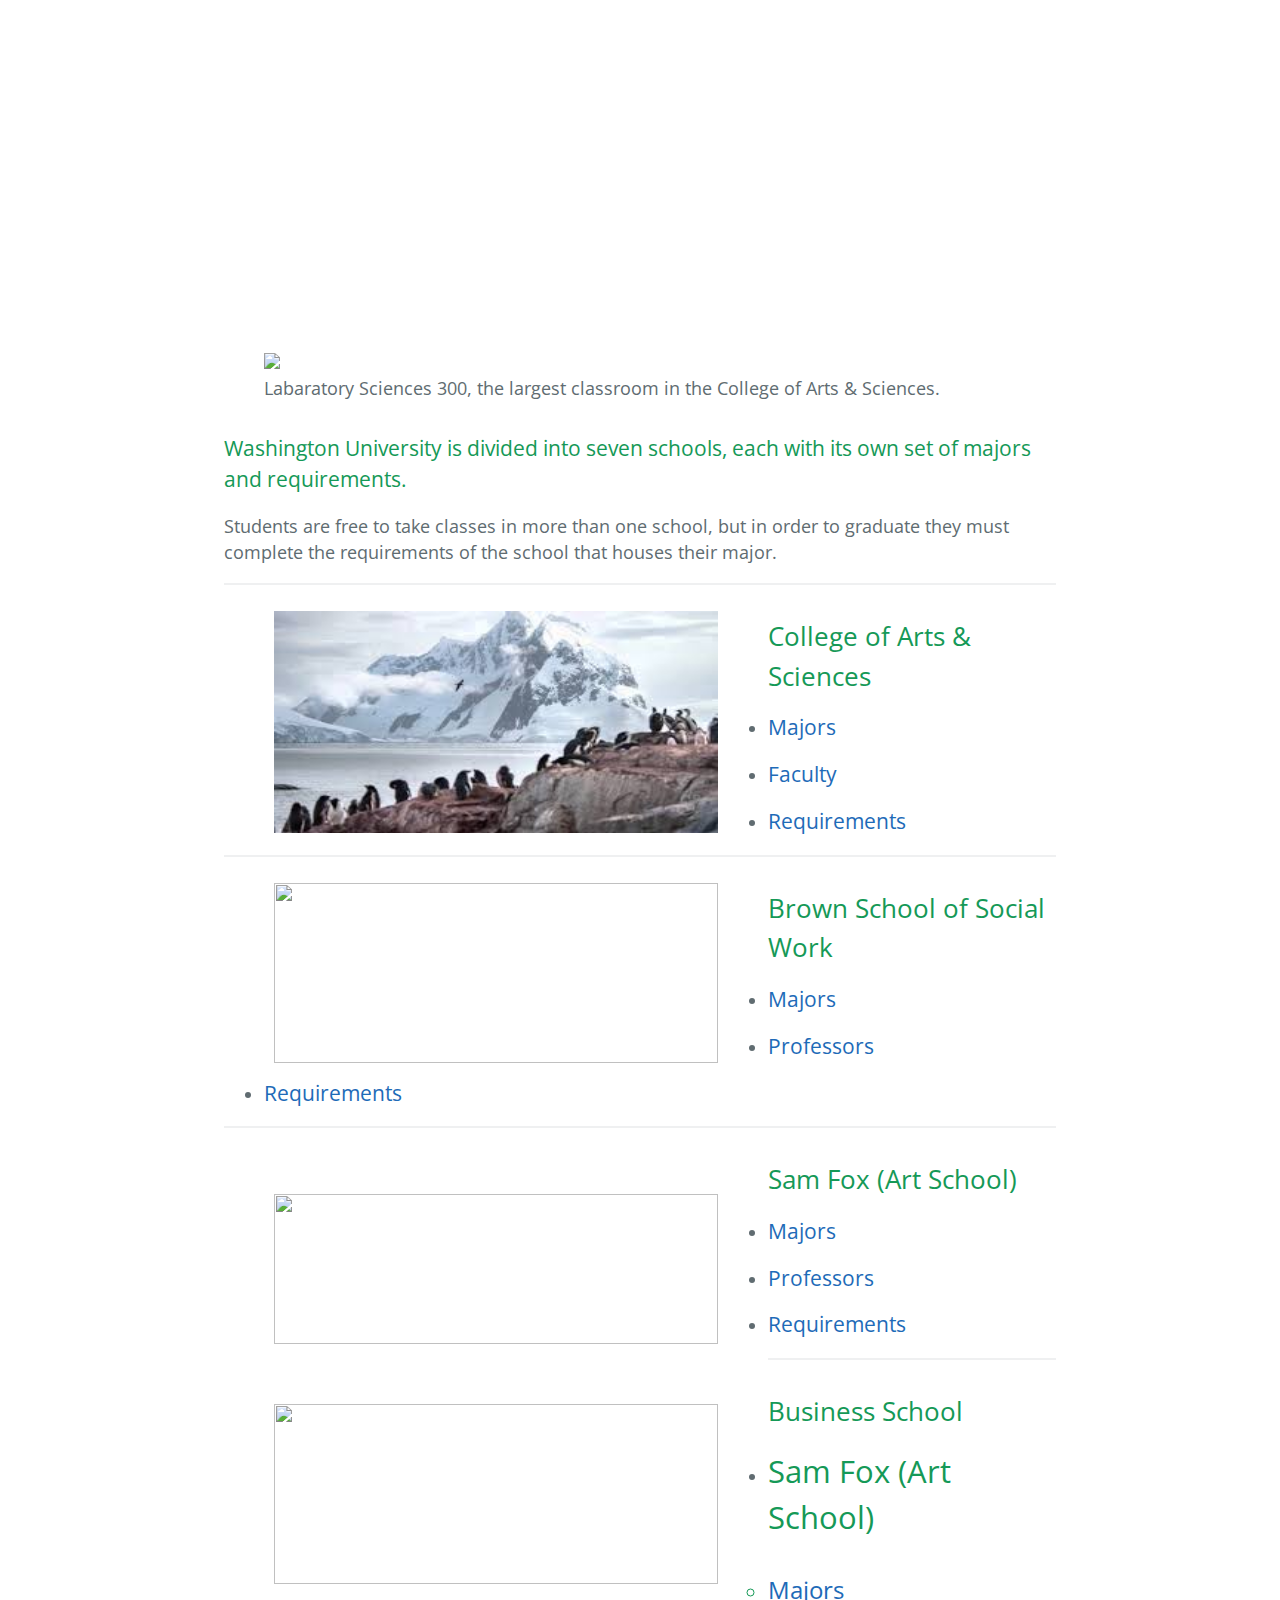
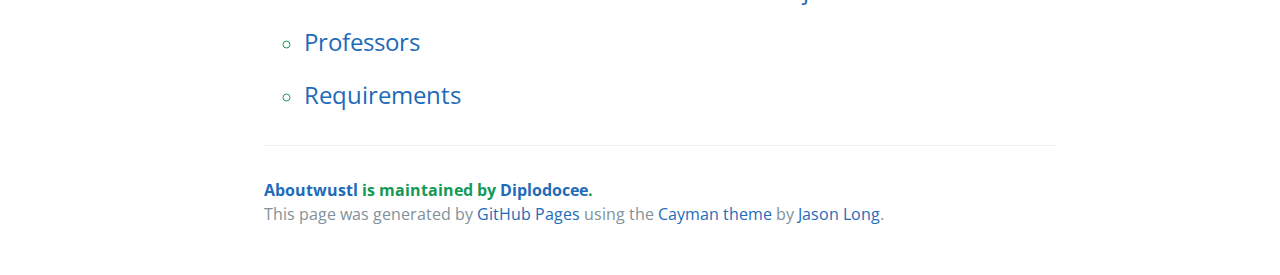
==== academics.html @ b261972d "Update academics.html" ====
<!DOCTYPE html>
<html lang="en-us">
  <head>
    <meta charset="UTF-8">
    <title>WUStl Academics</title>
    <meta name="viewport" content="width=device-width, initial-scale=1">
    <link rel="stylesheet" type="text/css" href="stylesheets/normalize.css" media="screen">
    <link href='https://fonts.googleapis.com/css?family=Open+Sans:400,700' rel='stylesheet' type='text/css'>
    <link rel="stylesheet" type="text/css" href="stylesheets/stylesheet.css" media="screen">
    <link rel="stylesheet" type="text/css" href="stylesheets/github-light.css" media="screen">
  </head>
  <body>
    <section class="page-header">
      <h1 class="project-name">Academics</h1>
      <h2 class="project-tagline">A guide to Washington University in St. Louis</h2>
    </section>

    <section class="main-content">
      <figure>
       <img src="http://drive.google.com/uc?export=view&id=0B-y5zr0KbFiNQW1wWVlUbHo2RnM"> 
       <figcaption>Labaratory Sciences 300, the largest classroom in the College of Arts & Sciences.</figcaption>
      </figure>
      <h3>Washington University is divided into seven schools, each with its own set of majors and requirements.</h3>

      <p>Students are free to take classes in more than one school, but in order to graduate they must complete the requirements of the school that houses their major.</p>
      <hr>
      <img src="[data-uri]" align="left" width="444" height="222" Hspace="50" Vspace="10">
      <h2>College of Arts & Sciences</h2>
        <ul>
          <li><h3><a href="http://bulletin.wustl.edu/artsci/majors/">Majors</a></h3></li>
          <li><h3><a href="https://artsci.wustl.edu/faculty">Faculty</a></h3></li>
          <li><h3><a href="http://bulletin.wustl.edu/artsci/requirements/">Requirements</a></h3></li>
        </ul>
      <hr>
      <img src="http://www.gettyimages.co.uk/gi-resources/images/frontdoor/creative/Embed/hero_dog_482206371.jpg" align="left" width="444" height="180" Hspace="50" Vspace="10">
      <h2>Brown School of Social Work</h2>
        <ul>
          <li><h3><a href=" ">Majors</a></h3></li>
          <li><h3><a href=" ">Professors</a></h3></li>
          <li><h3><a href=" ">Requirements</a></h3></li>
        </ul>
      <hr>
      <img src="http://www.gettyimages.co.uk/gi-resources/images/frontdoor/creative/Embed/hero_dog_482206371.jpg" align="left" width="444" height="150" Hspace="50" Vspace="50">
      <h2>Sam Fox (Art School)</h2>
        <ul>
          <li><h3><a href="http://bulletin.wustl.edu/art/#majors">Majors</a></h3></li>
          <li><h3><a href=" ">Professors</a></h3></li>
          <li><h3><a href=" ">Requirements</a></h3></li>
        </ul>
        <hr>
      <img src="http://www.gettyimages.co.uk/gi-resources/images/frontdoor/creative/Embed/hero_dog_482206371.jpg" align="left" width="444" height="180" Hspace="50" Vspace="10">
      <h2>Business School</h2>
        <ul>
          <li><h3><a href="<hr>
      <img src="http://www.gettyimages.co.uk/gi-resources/images/frontdoor/creative/Embed/hero_dog_482206371.jpg" align="left" width="444" height="180" Hspace="50" Vspace="10">
      <h2>Sam Fox (Art School)</h2>
        <ul>
          <li><h3><a href="http://bulletin.wustl.edu/business/#majors">Majors</a></h3></li>
          <li><h3><a href=" ">Professors</a></h3></li>
          <li><h3><a href=" ">Requirements</a></h3></li>
        </ul>
        
      <footer class="site-footer">
        <span class="site-footer-owner"><a href="https://github.com/Diplodocee/aboutWUStl">Aboutwustl</a> is maintained by <a href="https://github.com/Diplodocee">Diplodocee</a>.</span>

        <span class="site-footer-credits">This page was generated by <a href="https://pages.github.com">GitHub Pages</a> using the <a href="https://github.com/jasonlong/cayman-theme">Cayman theme</a> by <a href="https://twitter.com/jasonlong">Jason Long</a>.</span>
      </footer>

    </section>

  
  </body>
</html>
---- stylesheets/stylesheet.css ----
* {
  box-sizing: border-box; }

body {
  padding: 0;
  margin: 0;
  font-family: "Open Sans", "Helvetica Neue", Helvetica, Arial, sans-serif;
  font-size: 16px;
  line-height: 1.5;
  color: #606c71; }

a {
  color: #1e6bb8;
  text-decoration: none; }
  a:hover {
    text-decoration: underline; }

.btn {
  display: inline-block;
  margin-bottom: 1rem;
  color: rgba(255, 255, 255, 0.7);
  background-color: rgba(255, 255, 255, 0.08);
  border-color: rgba(255, 255, 255, 0.2);
  border-style: solid;
  border-width: 1px;
  border-radius: 0.3rem;
  transition: color 0.2s, background-color 0.2s, border-color 0.2s; }
  .btn + .btn {
    margin-left: 1rem; }

.btn:hover {
  color: rgba(255, 255, 255, 0.8);
  text-decoration: none;
  background-color: rgba(255, 255, 255, 0.2);
  border-color: rgba(255, 255, 255, 0.3); }

@media screen and (min-width: 64em) {
  .btn {
    padding: 0.75rem 1rem; } }

@media screen and (min-width: 42em) and (max-width: 64em) {
  .btn {
    padding: 0.6rem 0.9rem;
    font-size: 0.9rem; } }

@media screen and (max-width: 42em) {
  .btn {
    display: block;
    width: 100%;
    padding: 0.75rem;
    font-size: 0.9rem; }
    .btn + .btn {
      margin-top: 1rem;
      margin-left: 0; } }

.page-header {
  color: #fff;
  text-align: center;
  background-image: url("http://drive.google.com/uc?export=view&id=0B-y5zr0KbFiNUEtpekJKMVJmRHM"); }

@media screen and (min-width: 64em) {
  .page-header {
    padding: 5rem 6rem; } }

@media screen and (min-width: 42em) and (max-width: 64em) {
  .page-header {
    padding: 3rem 4rem; } }

@media screen and (max-width: 42em) {
  .page-header {
    padding: 2rem 1rem; } }

.project-name {
  margin-top: 0;
  margin-bottom: 0.1rem; }

@media screen and (min-width: 64em) {
  .project-name {
    font-size: 3.25rem; } }

@media screen and (min-width: 42em) and (max-width: 64em) {
  .project-name {
    font-size: 2.25rem; } }

@media screen and (max-width: 42em) {
  .project-name {
    font-size: 1.75rem; } }

.project-tagline {
  margin-bottom: 2rem;
  font-weight: normal;
  opacity: 0.7; }

@media screen and (min-width: 64em) {
  .project-tagline {
    font-size: 1.25rem; } }

@media screen and (min-width: 42em) and (max-width: 64em) {
  .project-tagline {
    font-size: 1.15rem; } }

@media screen and (max-width: 42em) {
  .project-tagline {
    font-size: 1rem; } }

.main-content :first-child {
  margin-top: 0; }
.main-content img {
  max-width: 100%; }
.main-content h1, .main-content h2, .main-content h3, .main-content h4, .main-content h5, .main-content h6 {
  margin-top: 2rem;
  margin-bottom: 1rem;
  font-weight: normal;
  color: #159957; }
.main-content p {
  margin-bottom: 1em; }
.main-content code {
  padding: 2px 4px;
  font-family: Consolas, "Liberation Mono", Menlo, Courier, monospace;
  font-size: 0.9rem;
  color: #383e41;
  background-color: #f3f6fa;
  border-radius: 0.3rem; }
.main-content pre {
  padding: 0.8rem;
  margin-top: 0;
  margin-bottom: 1rem;
  font: 1rem Consolas, "Liberation Mono", Menlo, Courier, monospace;
  color: #567482;
  word-wrap: normal;
  background-color: #f3f6fa;
  border: solid 1px #dce6f0;
  border-radius: 0.3rem; }
  .main-content pre > code {
    padding: 0;
    margin: 0;
    font-size: 0.9rem;
    color: #567482;
    word-break: normal;
    white-space: pre;
    background: transparent;
    border: 0; }
.main-content .highlight {
  margin-bottom: 1rem; }
  .main-content .highlight pre {
    margin-bottom: 0;
    word-break: normal; }
.main-content .highlight pre, .main-content pre {
  padding: 0.8rem;
  overflow: auto;
  font-size: 0.9rem;
  line-height: 1.45;
  border-radius: 0.3rem; }
.main-content pre code, .main-content pre tt {
  display: inline;
  max-width: initial;
  padding: 0;
  margin: 0;
  overflow: initial;
  line-height: inherit;
  word-wrap: normal;
  background-color: transparent;
  border: 0; }
  .main-content pre code:before, .main-content pre code:after, .main-content pre tt:before, .main-content pre tt:after {
    content: normal; }
.main-content ul, .main-content ol {
  margin-top: 0; }
.main-content blockquote {
  padding: 0 1rem;
  margin-left: 0;
  color: #819198;
  border-left: 0.3rem solid #dce6f0; }
  .main-content blockquote > :first-child {
    margin-top: 0; }
  .main-content blockquote > :last-child {
    margin-bottom: 0; }
.main-content table {
  display: block;
  width: 100%;
  overflow: auto;
  word-break: normal;
  word-break: keep-all; }
  .main-content table th {
    font-weight: bold; }
  .main-content table th, .main-content table td {
    padding: 0.5rem 1rem;
    border: 1px solid #e9ebec; }
.main-content dl {
  padding: 0; }
  .main-content dl dt {
    padding: 0;
    margin-top: 1rem;
    font-size: 1rem;
    font-weight: bold; }
  .main-content dl dd {
    padding: 0;
    margin-bottom: 1rem; }
.main-content hr {
  height: 2px;
  padding: 0;
  margin: 1rem 0;
  background-color: #eff0f1;
  border: 0; }

@media screen and (min-width: 64em) {
  .main-content {
    max-width: 64rem;
    padding: 2rem 6rem;
    margin: 0 auto;
    font-size: 1.1rem; } }

@media screen and (min-width: 42em) and (max-width: 64em) {
  .main-content {
    padding: 2rem 4rem;
    font-size: 1.1rem; } }

@media screen and (max-width: 42em) {
  .main-content {
    padding: 2rem 1rem;
    font-size: 1rem; } }

.site-footer {
  padding-top: 2rem;
  margin-top: 2rem;
  border-top: solid 1px #eff0f1; }

.site-footer-owner {
  display: block;
  font-weight: bold; }

.site-footer-credits {
  color: #819198; }

@media screen and (min-width: 64em) {
  .site-footer {
    font-size: 1rem; } }

@media screen and (min-width: 42em) and (max-width: 64em) {
  .site-footer {
    font-size: 1rem; } }

@media screen and (max-width: 42em) {
  .site-footer {
    font-size: 0.9rem; } }
---- stylesheets/github-light.css ----
/*
   Copyright 2014 GitHub Inc.

   Licensed under the Apache License, Version 2.0 (the "License");
   you may not use this file except in compliance with the License.
   You may obtain a copy of the License at

       http://www.apache.org/licenses/LICENSE-2.0

   Unless required by applicable law or agreed to in writing, software
   distributed under the License is distributed on an "AS IS" BASIS,
   WITHOUT WARRANTIES OR CONDITIONS OF ANY KIND, either express or implied.
   See the License for the specific language governing permissions and
   limitations under the License.

*/

.pl-c /* comment */ {
  color: #969896;
}

.pl-c1      /* constant, markup.raw, meta.diff.header, meta.module-reference, meta.property-name, support, support.constant, support.variable, variable.other.constant */,
.pl-s .pl-v /* string variable */ {
  color: #0086b3;
}

.pl-e  /* entity */,
.pl-en /* entity.name */ {
  color: #795da3;
}

.pl-s .pl-s1 /* string source */,
.pl-smi      /* storage.modifier.import, storage.modifier.package, storage.type.java, variable.other, variable.parameter.function */ {
  color: #333;
}

.pl-ent /* entity.name.tag */ {
  color: #63a35c;
}

.pl-k /* keyword, storage, storage.type */ {
  color: #a71d5d;
}

.pl-pds              /* punctuation.definition.string, string.regexp.character-class */,
.pl-s                /* string */,
.pl-s .pl-pse .pl-s1 /* string punctuation.section.embedded source */,
.pl-sr               /* string.regexp */,
.pl-sr .pl-cce       /* string.regexp constant.character.escape */,
.pl-sr .pl-sra       /* string.regexp string.regexp.arbitrary-repitition */,
.pl-sr .pl-sre       /* string.regexp source.ruby.embedded */ {
  color: #183691;
}

.pl-v /* variable */ {
  color: #ed6a43;
}

.pl-id /* invalid.deprecated */ {
  color: #b52a1d;
}

.pl-ii /* invalid.illegal */ {
  background-color: #b52a1d;
  color: #f8f8f8;
}

.pl-sr .pl-cce /* string.regexp constant.character.escape */ {
  color: #63a35c;
  font-weight: bold;
}

.pl-ml /* markup.list */ {
  color: #693a17;
}

.pl-mh        /* markup.heading */,
.pl-mh .pl-en /* markup.heading entity.name */,
.pl-ms        /* meta.separator */ {
  color: #1d3e81;
  font-weight: bold;
}

.pl-mq /* markup.quote */ {
  color: #008080;
}

.pl-mi /* markup.italic */ {
  color: #333;
  font-style: italic;
}

.pl-mb /* markup.bold */ {
  color: #333;
  font-weight: bold;
}

.pl-md /* markup.deleted, meta.diff.header.from-file */ {
  background-color: #ffecec;
  color: #bd2c00;
}

.pl-mi1 /* markup.inserted, meta.diff.header.to-file */ {
  background-color: #eaffea;
  color: #55a532;
}

.pl-mdr /* meta.diff.range */ {
  color: #795da3;
  font-weight: bold;
}

.pl-mo /* meta.output */ {
  color: #1d3e81;
}
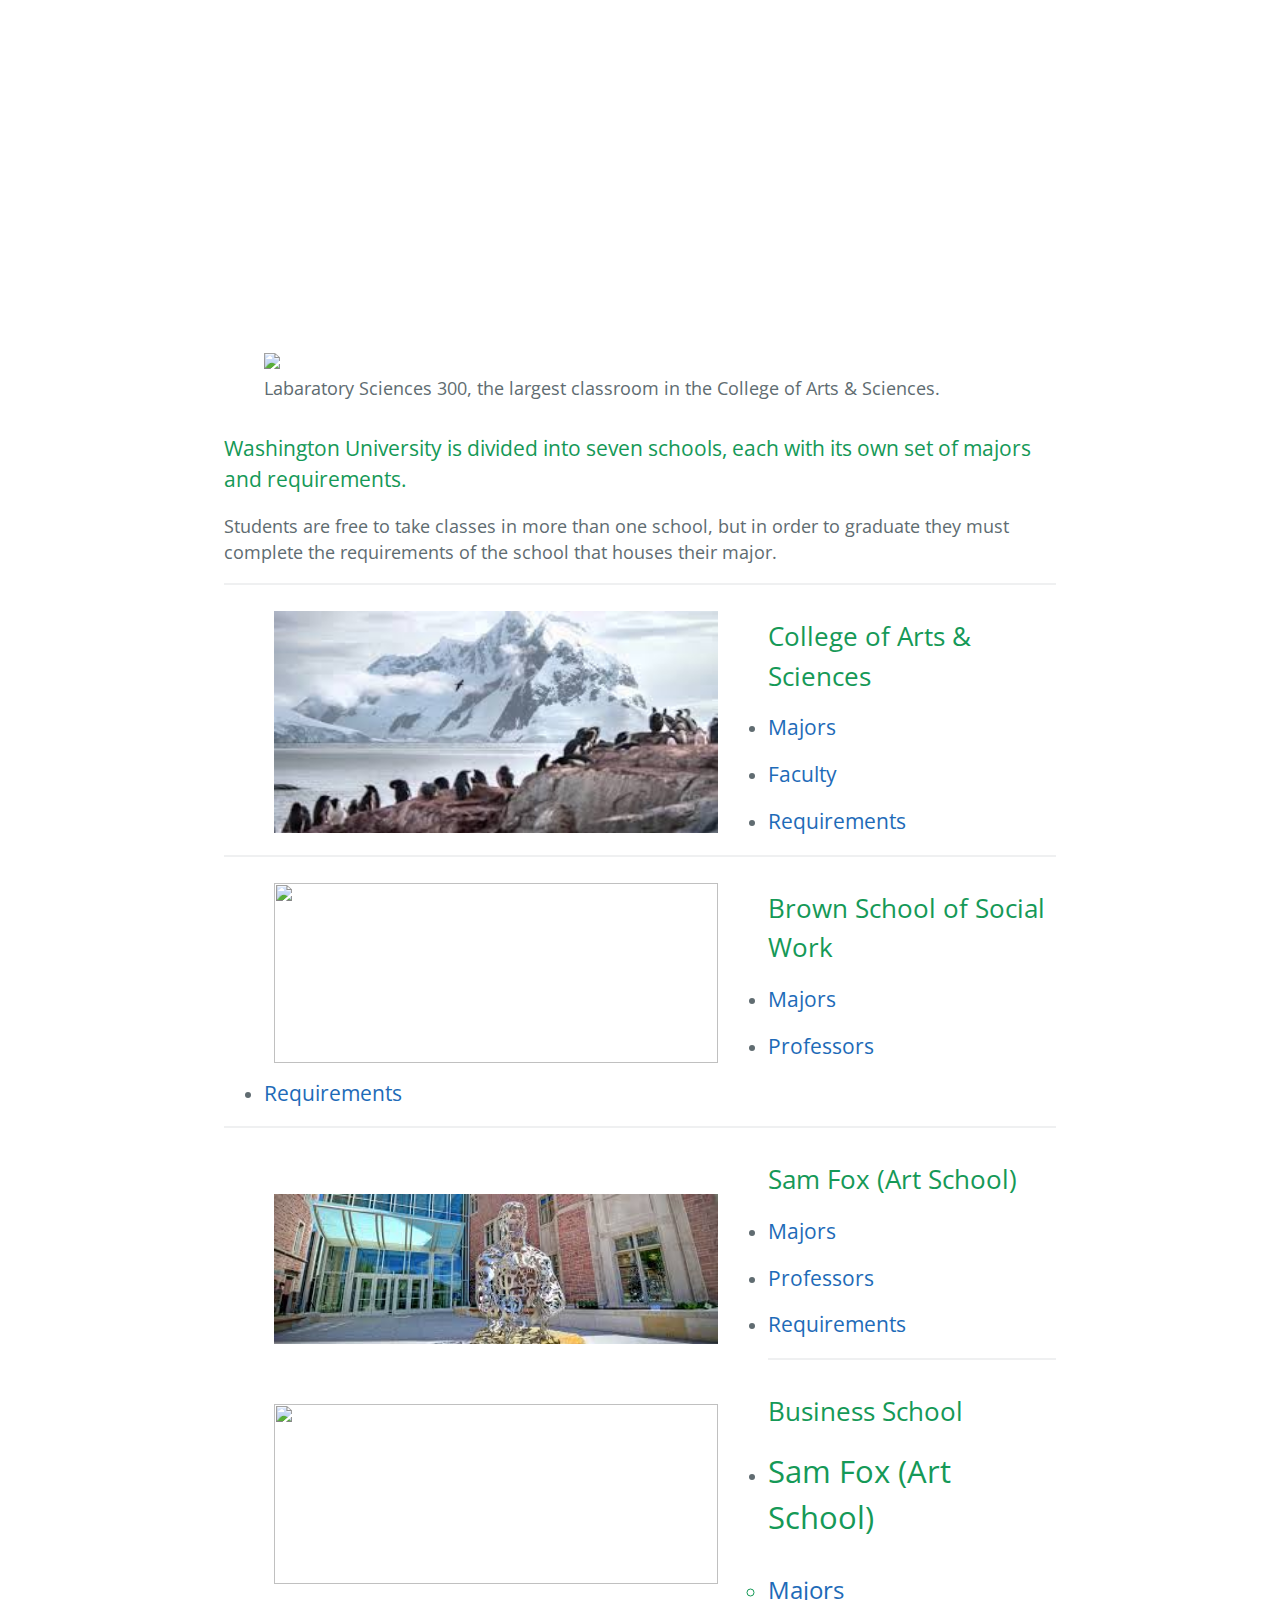
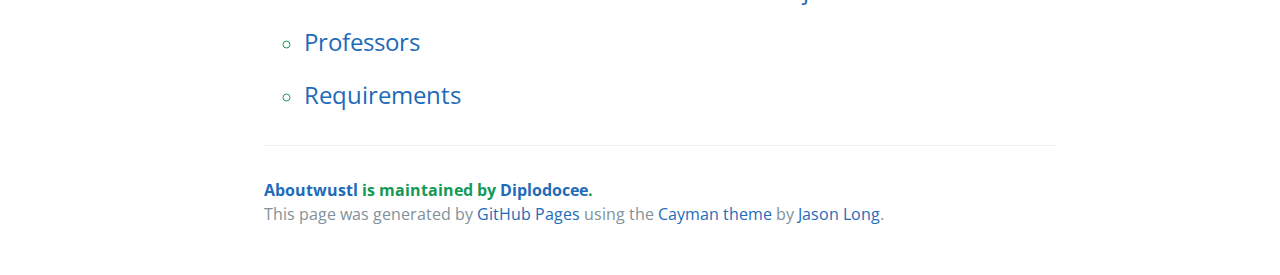
==== commit 88992c56: "Update academics.html" ====
--- a/academics.html
+++ b/academics.html
@@ -40,7 +40,7 @@
           <li><h3><a href=" ">Requirements</a></h3></li>
         </ul>
       <hr>
-      <img src="http://www.gettyimages.co.uk/gi-resources/images/frontdoor/creative/Embed/hero_dog_482206371.jpg" align="left" width="444" height="150" Hspace="50" Vspace="50">
+      <img src="[data-uri]" align="left" width="444" height="150" Hspace="50" Vspace="50">
       <h2>Sam Fox (Art School)</h2>
         <ul>
           <li><h3><a href="http://bulletin.wustl.edu/art/#majors">Majors</a></h3></li>
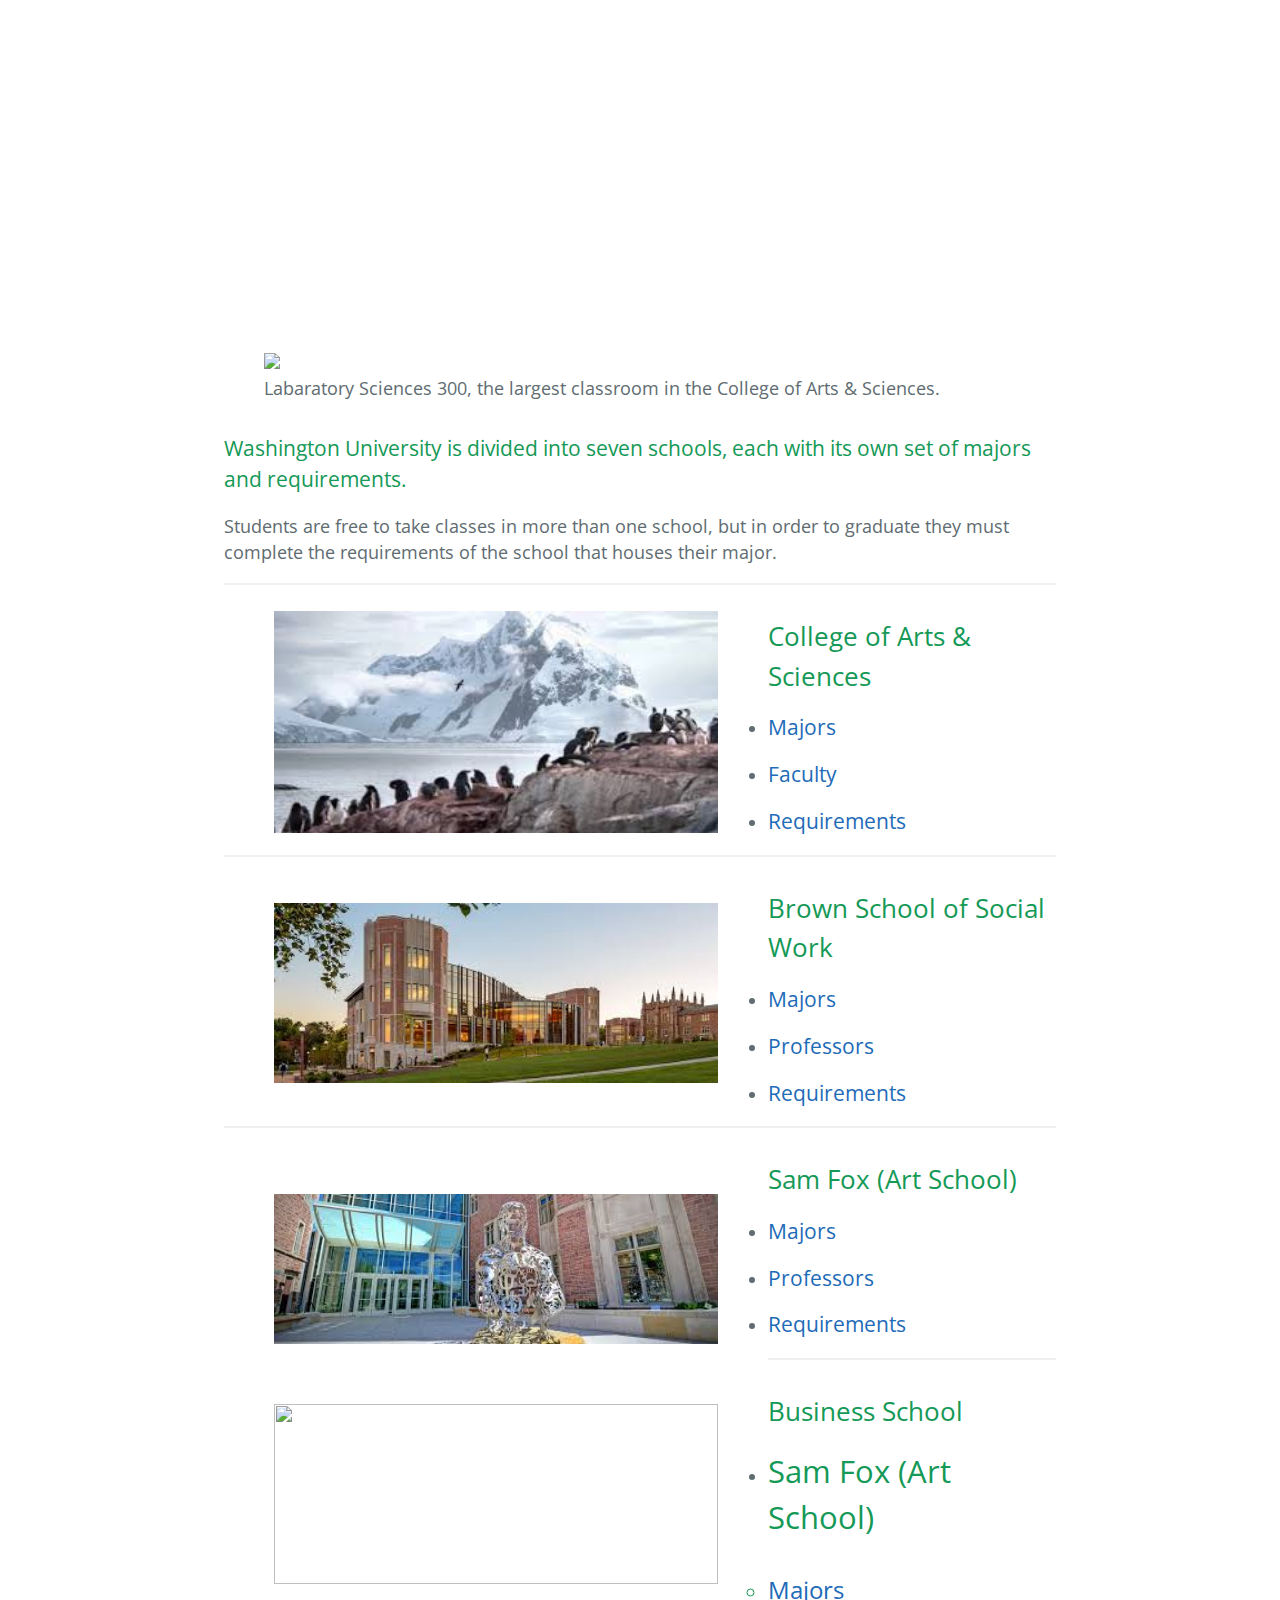
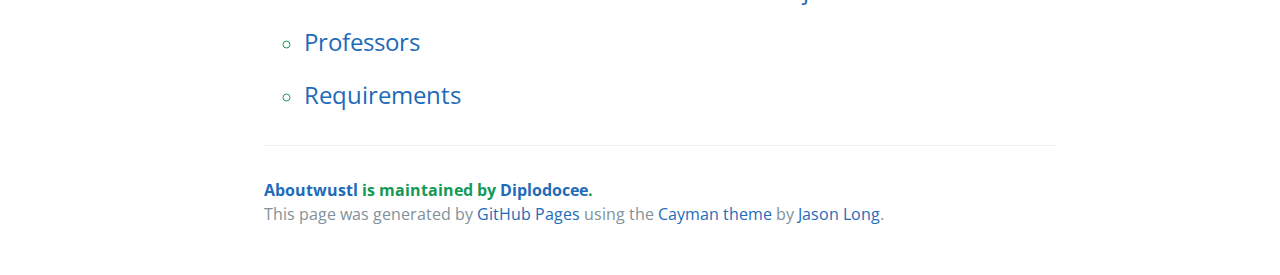
==== commit 66abebaf: "Update academics.html" ====
--- a/academics.html
+++ b/academics.html
@@ -32,7 +32,7 @@
           <li><h3><a href="http://bulletin.wustl.edu/artsci/requirements/">Requirements</a></h3></li>
         </ul>
       <hr>
-      <img src="http://www.gettyimages.co.uk/gi-resources/images/frontdoor/creative/Embed/hero_dog_482206371.jpg" align="left" width="444" height="180" Hspace="50" Vspace="10">
+      <img src="[data-uri]" align="left" width="444" height="180" Hspace="50" Vspace="30">
       <h2>Brown School of Social Work</h2>
         <ul>
           <li><h3><a href=" ">Majors</a></h3></li>
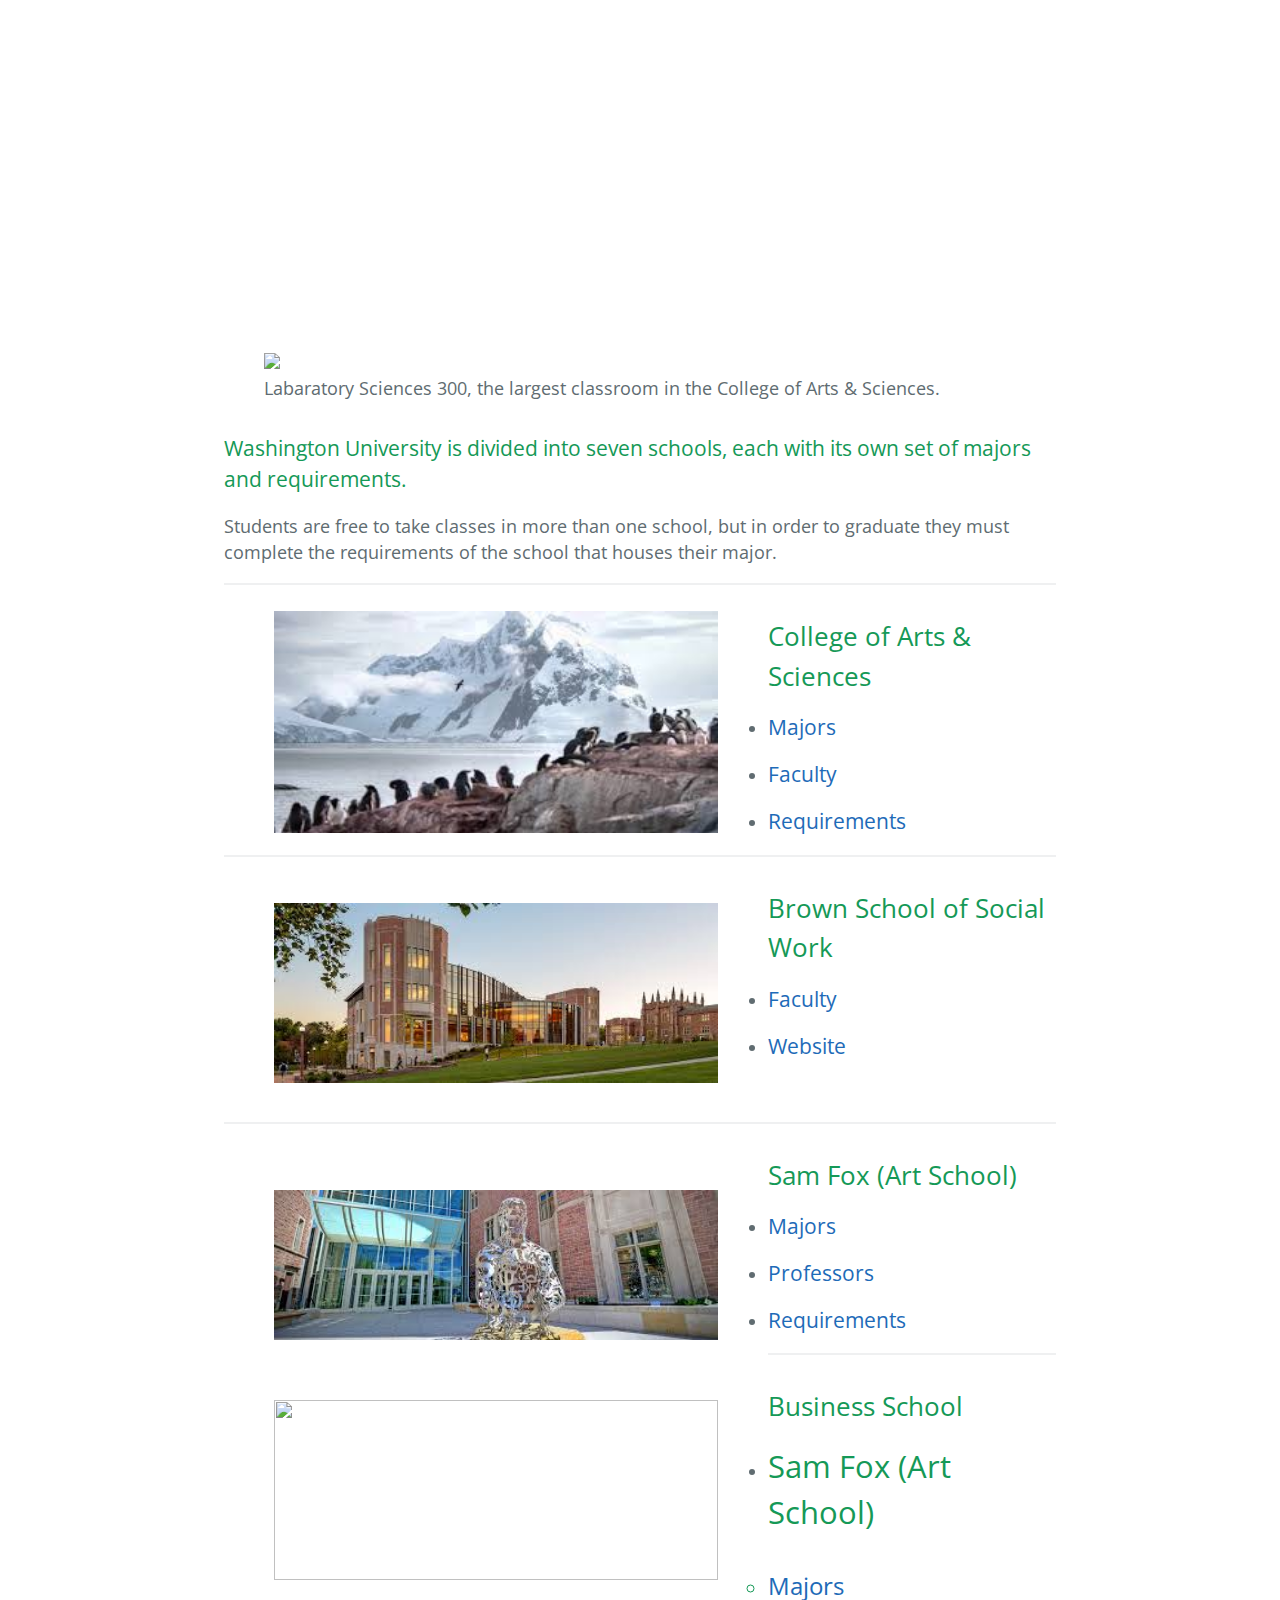
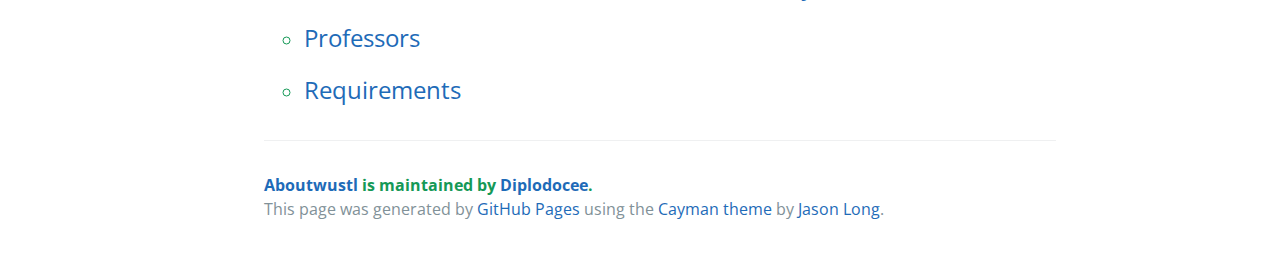
==== commit a8b00097: "Update academics.html" ====
--- a/academics.html
+++ b/academics.html
@@ -35,10 +35,10 @@
       <img src="[data-uri]" align="left" width="444" height="180" Hspace="50" Vspace="30">
       <h2>Brown School of Social Work</h2>
         <ul>
-          <li><h3><a href=" ">Majors</a></h3></li>
-          <li><h3><a href=" ">Professors</a></h3></li>
-          <li><h3><a href=" ">Requirements</a></h3></li>
+          <li><h3><a href="http://brownschool.wustl.edu/Faculty/FullTime/Pages/Landing.aspx">Faculty</a></h3></li>
+          <li><h3><a href="http://brownschool.wustl.edu/Pages/Home.aspx">Website</a></h3></li>
         </ul>
+      <br>
       <hr>
       <img src="[data-uri]" align="left" width="444" height="150" Hspace="50" Vspace="50">
       <h2>Sam Fox (Art School)</h2>
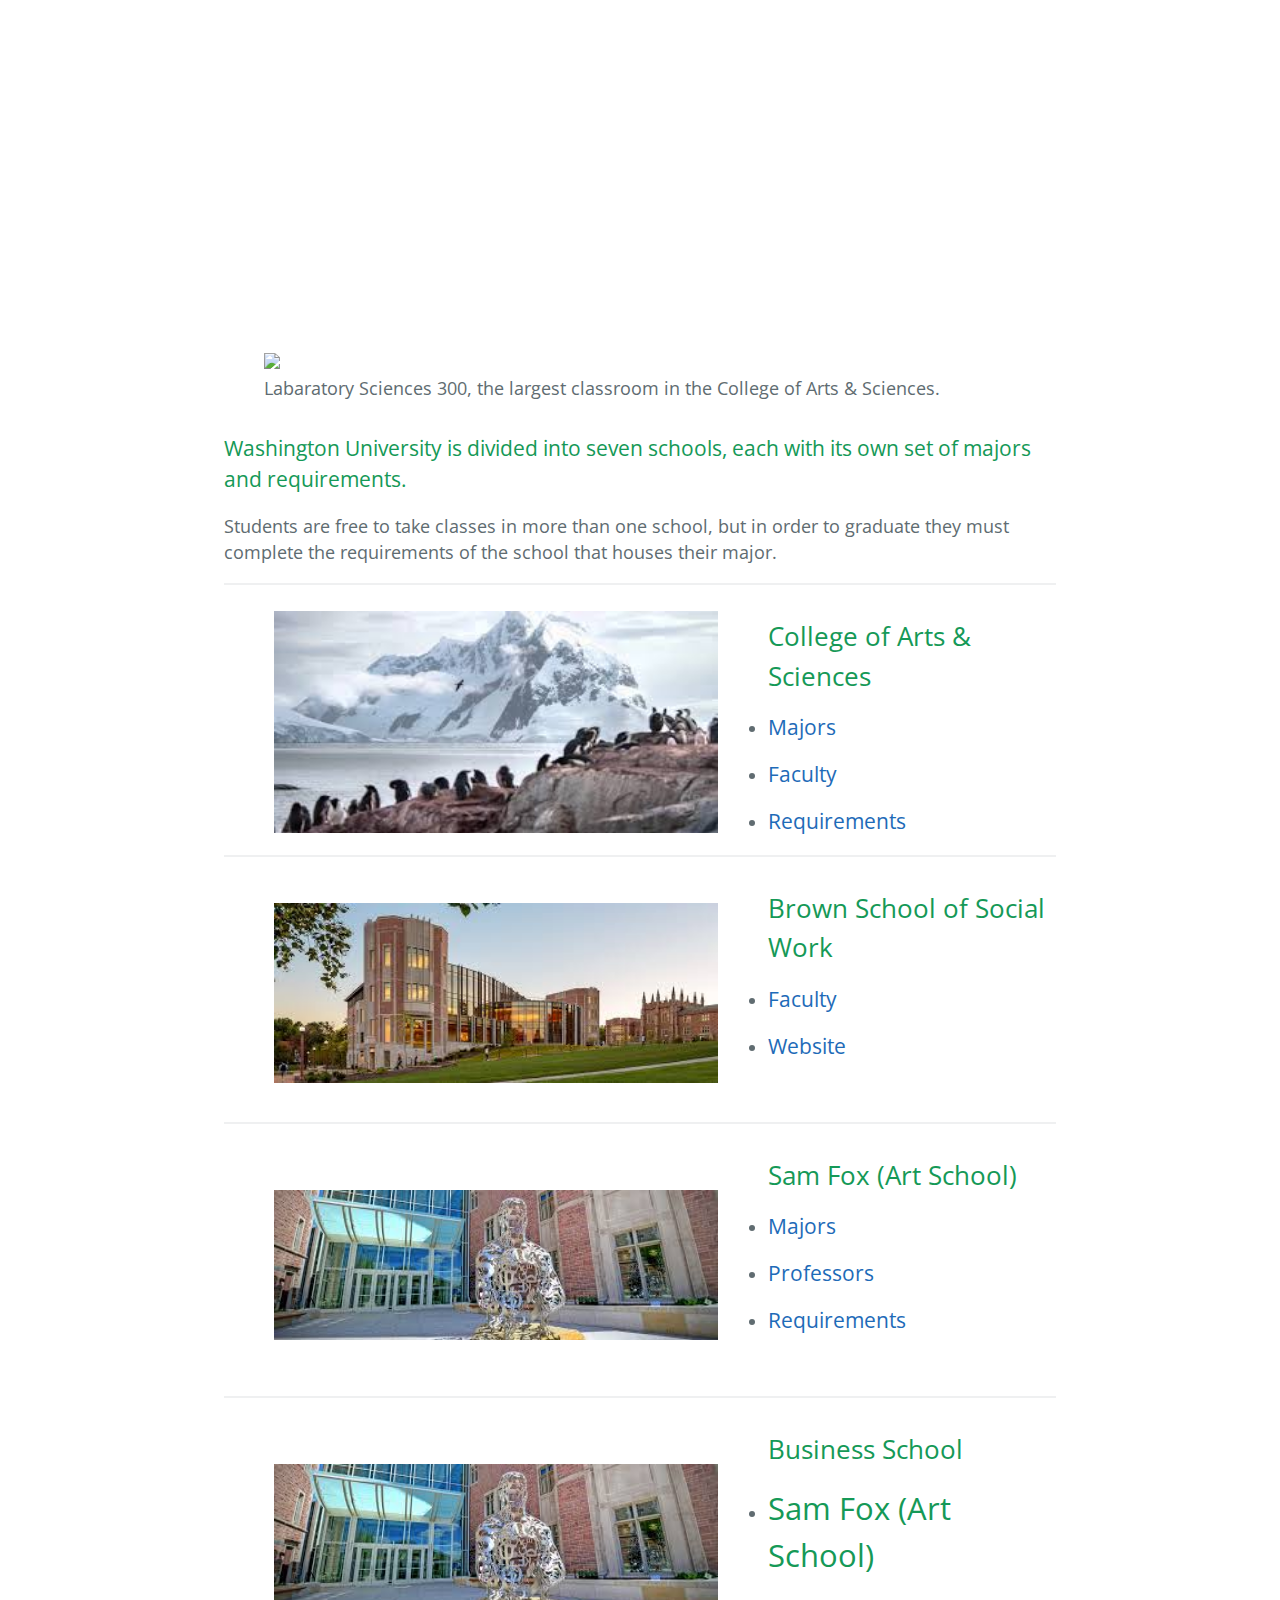
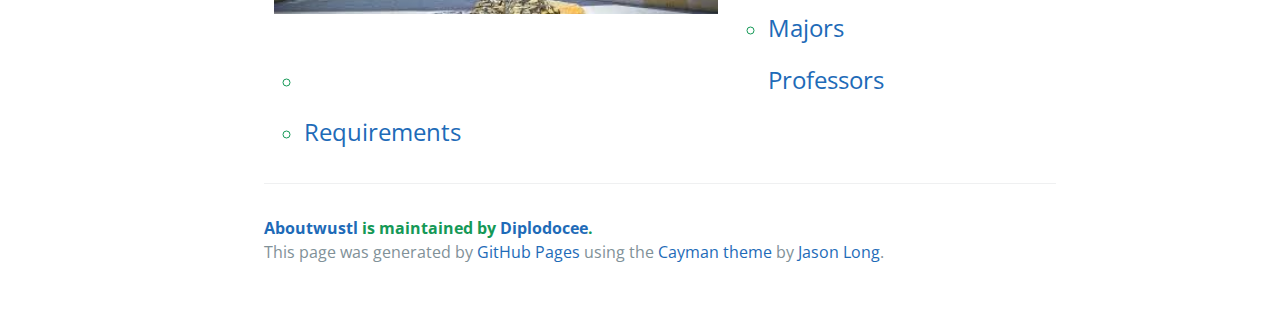
==== commit 63c01f7a: "Update academics.html" ====
--- a/academics.html
+++ b/academics.html
@@ -47,8 +47,9 @@
           <li><h3><a href=" ">Professors</a></h3></li>
           <li><h3><a href=" ">Requirements</a></h3></li>
         </ul>
+        <br>
         <hr>
-      <img src="http://www.gettyimages.co.uk/gi-resources/images/frontdoor/creative/Embed/hero_dog_482206371.jpg" align="left" width="444" height="180" Hspace="50" Vspace="10">
+      <img src="[data-uri]" align="left" width="444" height="150" Hspace="50" Vspace="50">
       <h2>Business School</h2>
         <ul>
           <li><h3><a href="<hr>
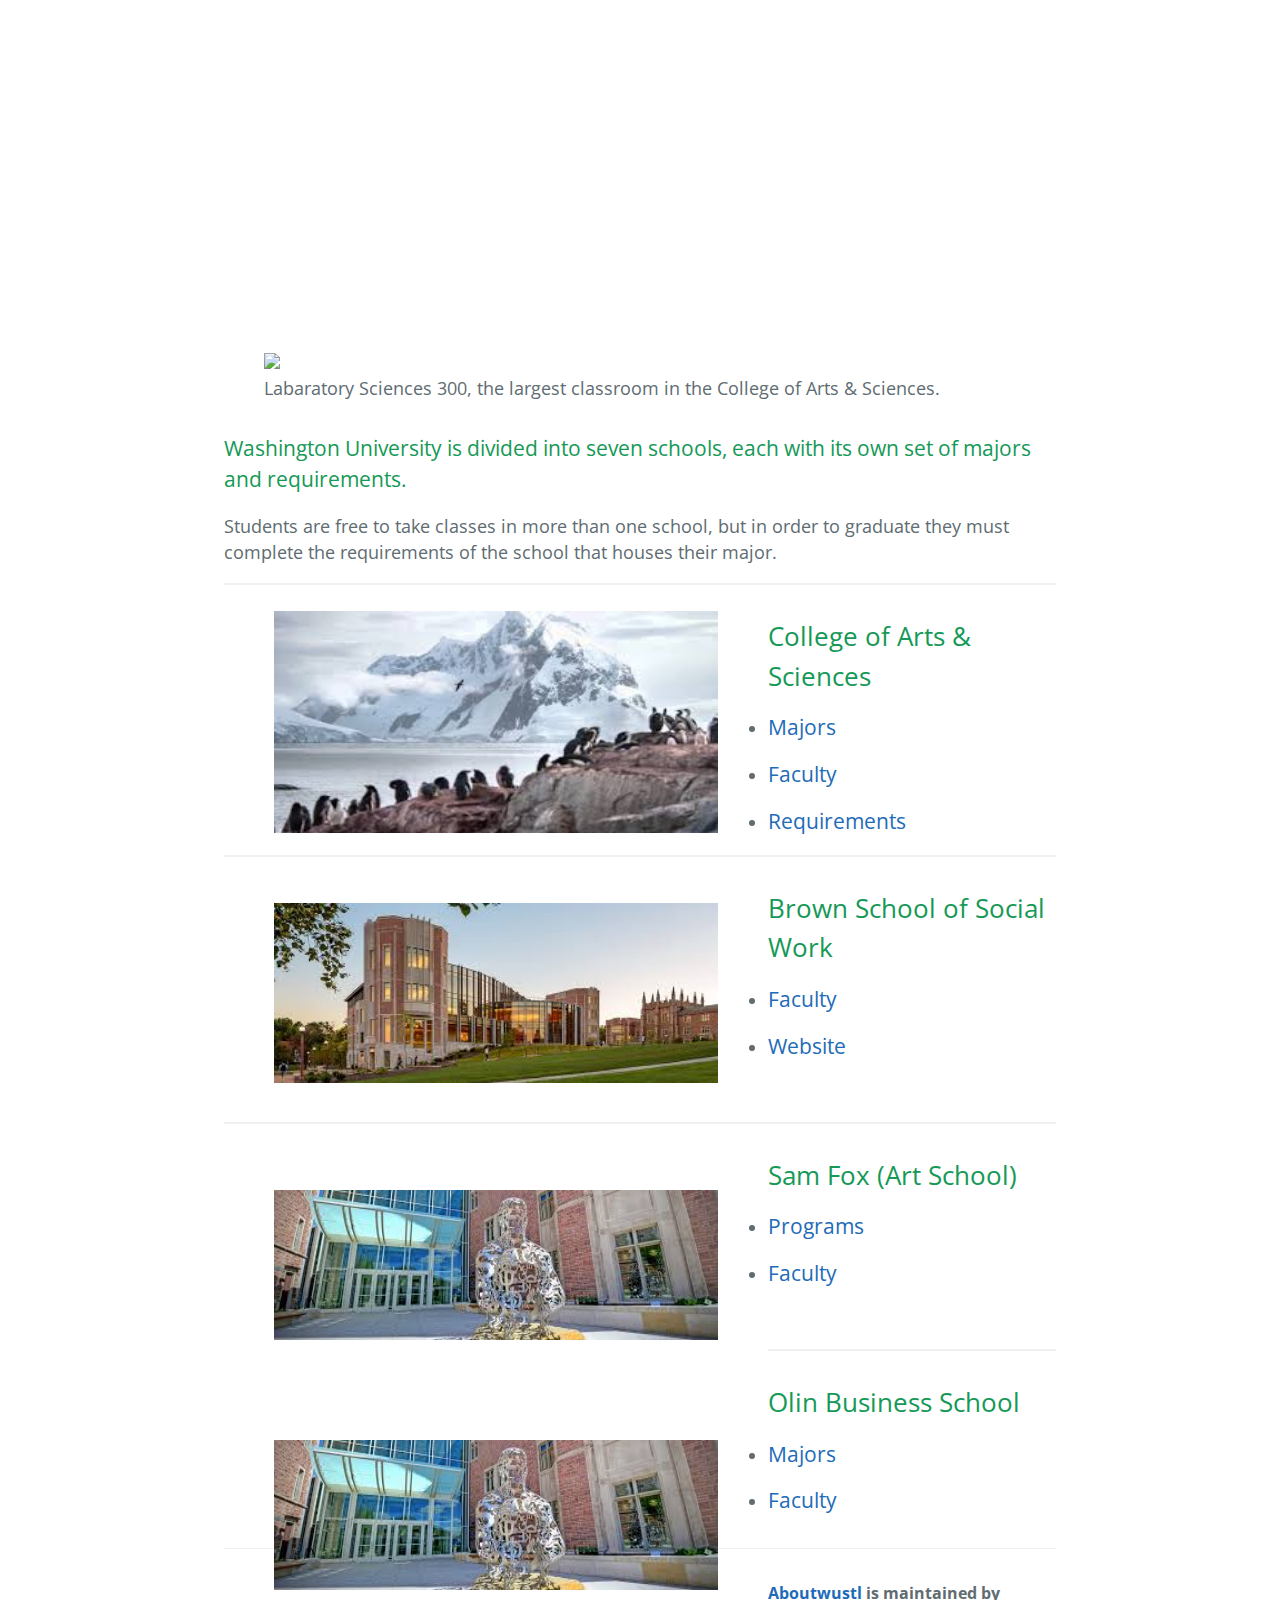
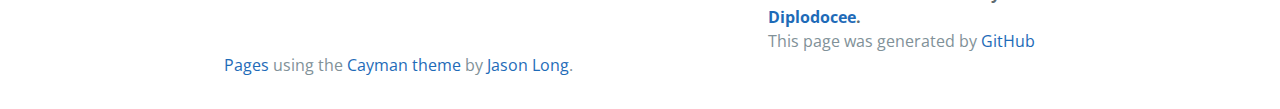
==== commit eb3fca97: "Update academics.html" ====
--- a/academics.html
+++ b/academics.html
@@ -43,22 +43,16 @@
       <img src="[data-uri]" align="left" width="444" height="150" Hspace="50" Vspace="50">
       <h2>Sam Fox (Art School)</h2>
         <ul>
-          <li><h3><a href="http://bulletin.wustl.edu/art/#majors">Majors</a></h3></li>
-          <li><h3><a href=" ">Professors</a></h3></li>
-          <li><h3><a href=" ">Requirements</a></h3></li>
+          <li><h3><a href="http://samfoxschool.wustl.edu/node/919">Programs</a></h3></li>
+          <li><h3><a href="http://samfoxschool.wustl.edu/node/4159">Faculty</a></h3></li>
         </ul>
         <br>
         <hr>
       <img src="[data-uri]" align="left" width="444" height="150" Hspace="50" Vspace="50">
-      <h2>Business School</h2>
+      <h2>Olin Business School</h2>
         <ul>
-          <li><h3><a href="<hr>
-      <img src="http://www.gettyimages.co.uk/gi-resources/images/frontdoor/creative/Embed/hero_dog_482206371.jpg" align="left" width="444" height="180" Hspace="50" Vspace="10">
-      <h2>Sam Fox (Art School)</h2>
-        <ul>
-          <li><h3><a href="http://bulletin.wustl.edu/business/#majors">Majors</a></h3></li>
-          <li><h3><a href=" ">Professors</a></h3></li>
-          <li><h3><a href=" ">Requirements</a></h3></li>
+          <li><h3><a href="http://www.olin.wustl.edu/EN-US/academic-programs/bs-business-administration/academics/Pages/majors.aspx">Majors</a></h3></li>
+          <li><h3><a href="http://www.olin.wustl.edu/EN-US/Faculty-Research/Faculty/Pages/default.aspx">Faculty</a></h3></li>
         </ul>
         
       <footer class="site-footer">
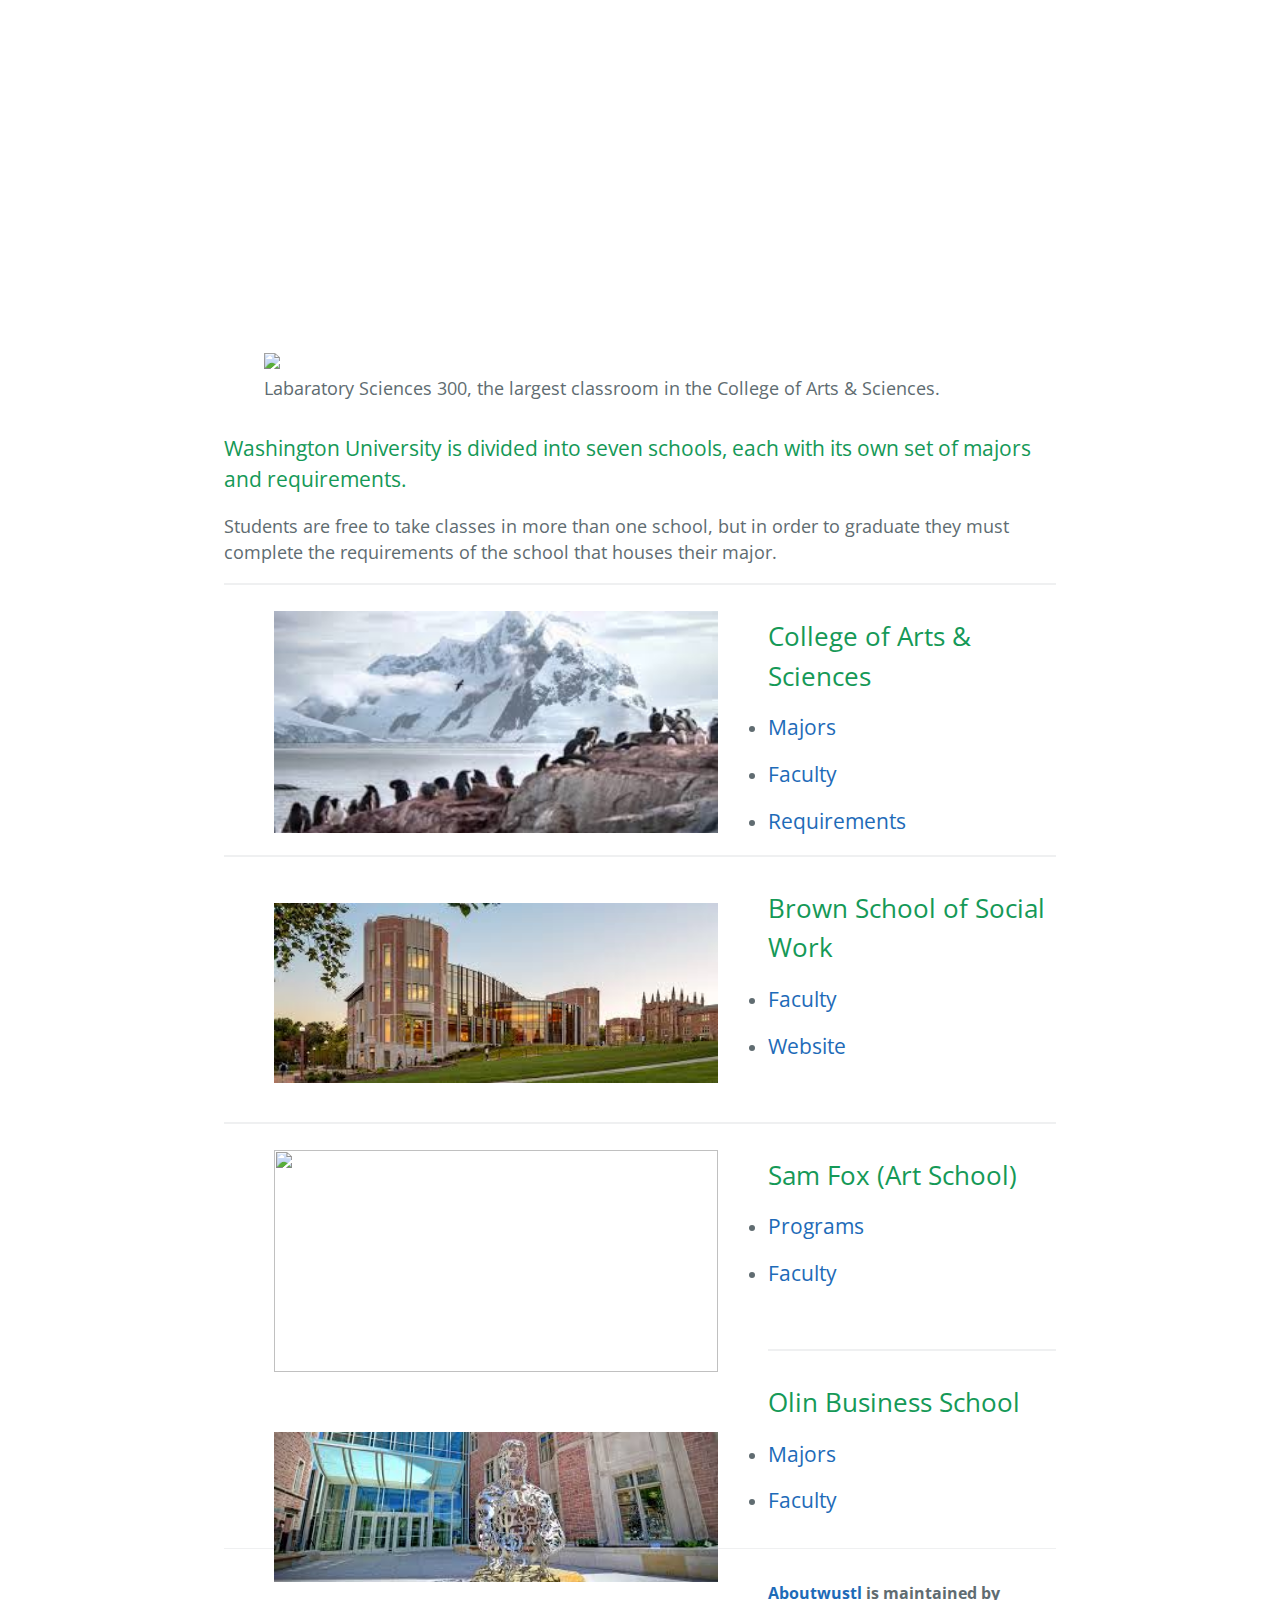
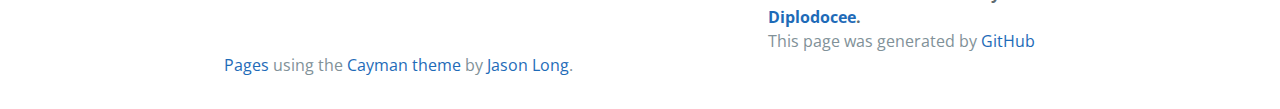
==== commit f5da813f: "Update academics.html" ====
--- a/academics.html
+++ b/academics.html
@@ -40,7 +40,7 @@
         </ul>
       <br>
       <hr>
-      <img src="[data-uri]" align="left" width="444" height="150" Hspace="50" Vspace="50">
+      <img src="http://samfoxschool.wustl.edu/files/imagecache/homepage_poster/Daniel_Shieh_Model_1080.png" align="left" width="444" height="222" Hspace="50" Vspace="10">
       <h2>Sam Fox (Art School)</h2>
         <ul>
           <li><h3><a href="http://samfoxschool.wustl.edu/node/919">Programs</a></h3></li>
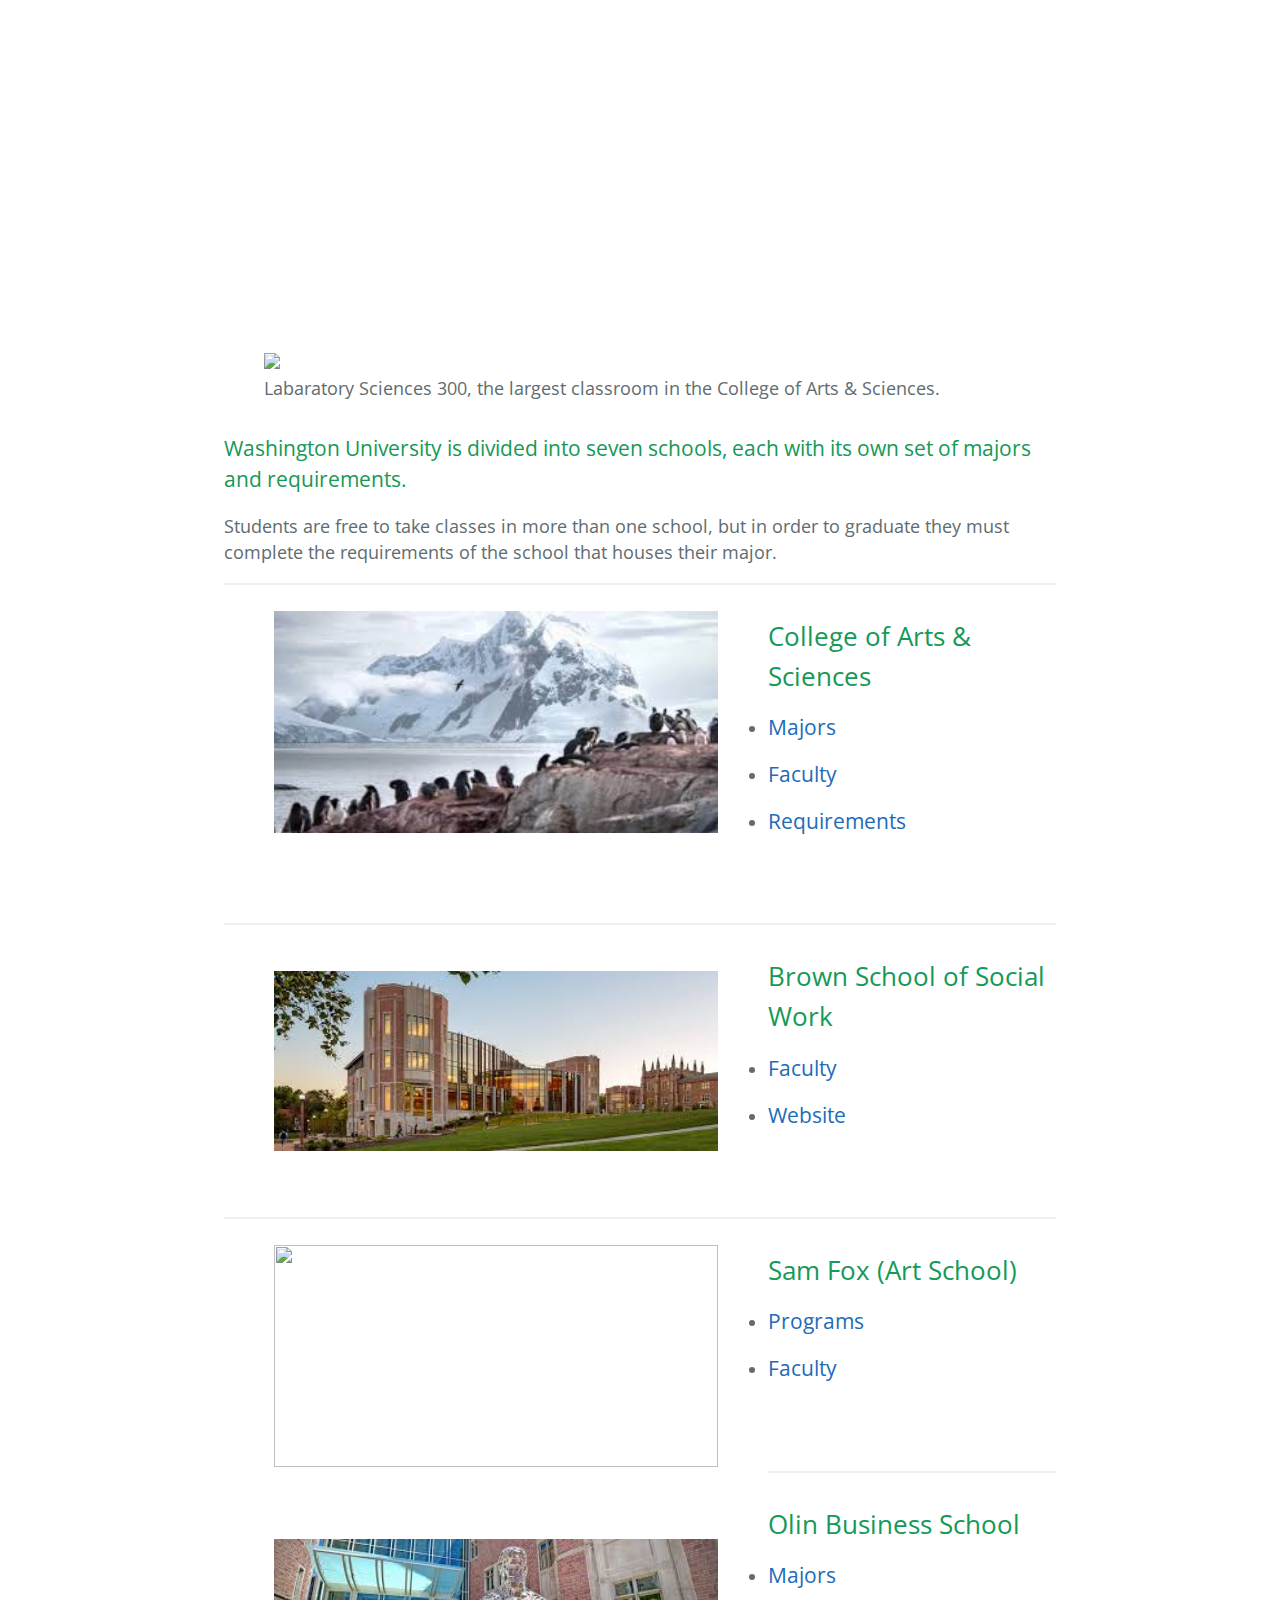
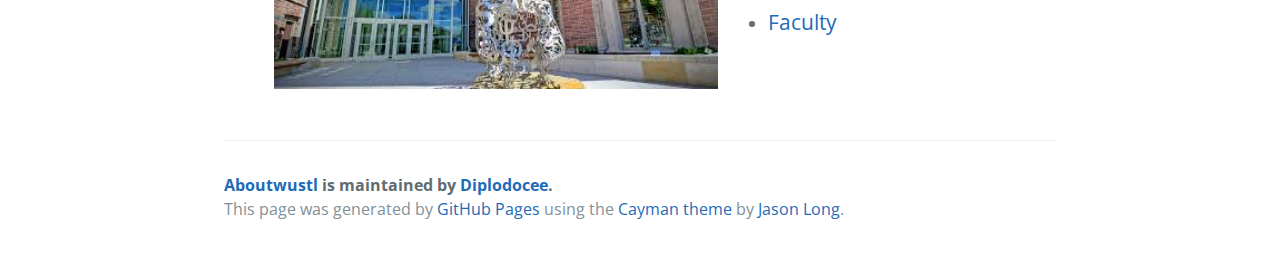
==== commit e57a079a: "Update academics.html" ====
--- a/academics.html
+++ b/academics.html
@@ -31,6 +31,8 @@
           <li><h3><a href="https://artsci.wustl.edu/faculty">Faculty</a></h3></li>
           <li><h3><a href="http://bulletin.wustl.edu/artsci/requirements/">Requirements</a></h3></li>
         </ul>
+        <br>
+        <br>
       <hr>
       <img src="[data-uri]" align="left" width="444" height="180" Hspace="50" Vspace="30">
       <h2>Brown School of Social Work</h2>
@@ -38,6 +40,7 @@
           <li><h3><a href="http://brownschool.wustl.edu/Faculty/FullTime/Pages/Landing.aspx">Faculty</a></h3></li>
           <li><h3><a href="http://brownschool.wustl.edu/Pages/Home.aspx">Website</a></h3></li>
         </ul>
+        <br>
       <br>
       <hr>
       <img src="http://samfoxschool.wustl.edu/files/imagecache/homepage_poster/Daniel_Shieh_Model_1080.png" align="left" width="444" height="222" Hspace="50" Vspace="10">
@@ -47,6 +50,7 @@
           <li><h3><a href="http://samfoxschool.wustl.edu/node/4159">Faculty</a></h3></li>
         </ul>
         <br>
+        <br>
         <hr>
       <img src="[data-uri]" align="left" width="444" height="150" Hspace="50" Vspace="50">
       <h2>Olin Business School</h2>
@@ -54,6 +58,8 @@
           <li><h3><a href="http://www.olin.wustl.edu/EN-US/academic-programs/bs-business-administration/academics/Pages/majors.aspx">Majors</a></h3></li>
           <li><h3><a href="http://www.olin.wustl.edu/EN-US/Faculty-Research/Faculty/Pages/default.aspx">Faculty</a></h3></li>
         </ul>
+        <br>
+        <br>
         
       <footer class="site-footer">
         <span class="site-footer-owner"><a href="https://github.com/Diplodocee/aboutWUStl">Aboutwustl</a> is maintained by <a href="https://github.com/Diplodocee">Diplodocee</a>.</span>
